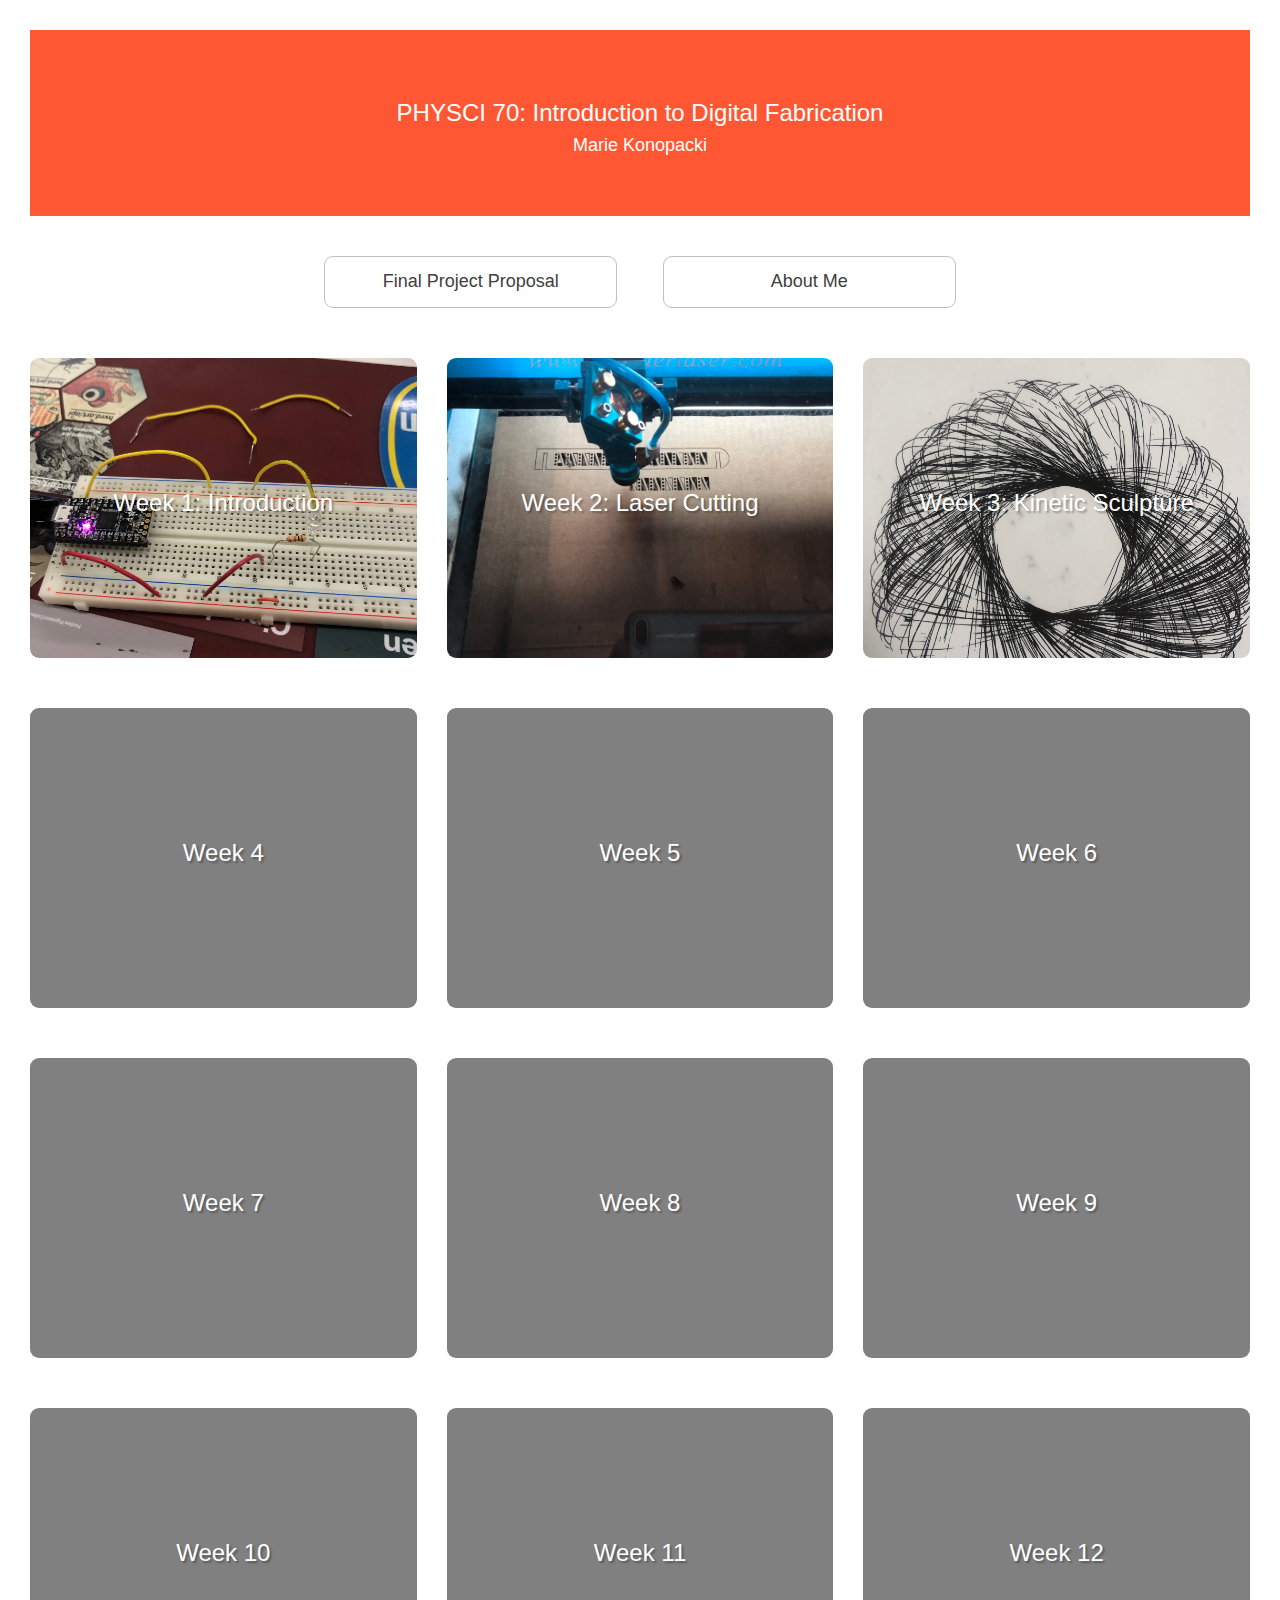
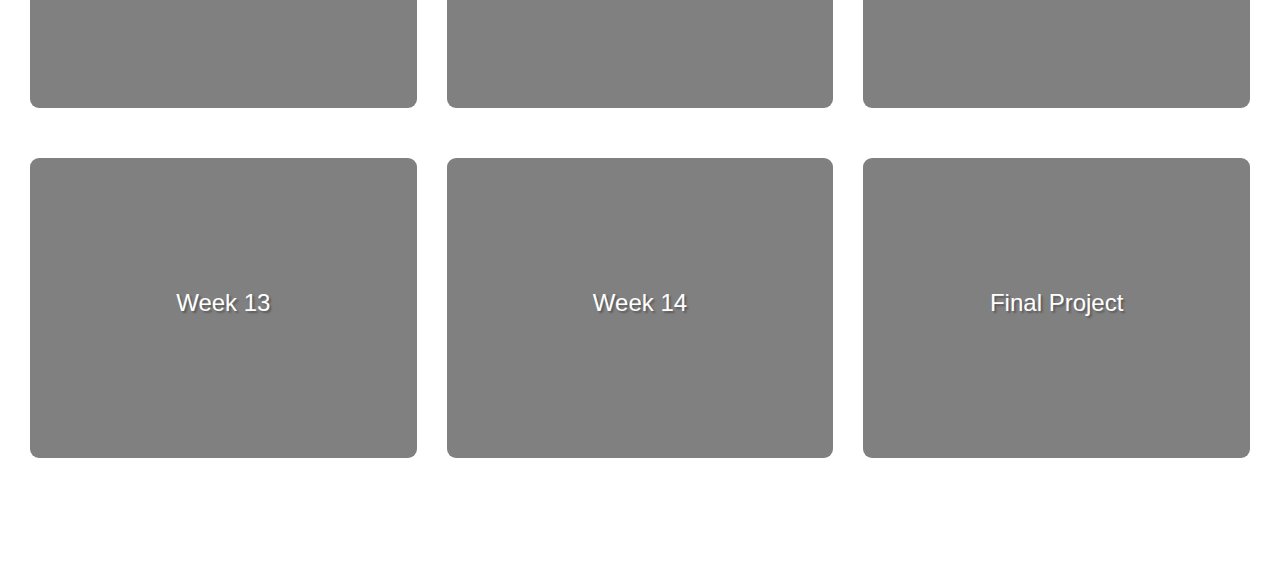
==== index.html @ bd0fceb4 "week3" ====
<!DOCTYPE html>
<html lang="en">
<head>
  <title>PHYSCI 70: Intro to Digital Fabrication </title>
  <meta charset="utf-8">
  <meta name="viewport" content="width=device-width, initial-scale=1">
  <link rel="stylesheet" href="https://maxcdn.bootstrapcdn.com/bootstrap/3.4.1/css/bootstrap.min.css">
  <script src="https://ajax.googleapis.com/ajax/libs/jquery/3.4.1/jquery.min.js"></script>
  <script src="https://maxcdn.bootstrapcdn.com/bootstrap/3.4.1/js/bootstrap.min.js"></script>
  <link href="./style.css" rel="stylesheet">
</head>
<body>

<div class="container-fluid bg-3 text-center">
  <a href="./index.html">
    <div class="header-container">
      <h3>PHYSCI 70: Introduction to Digital Fabrication </h3>
      <h4>Marie Konopacki</h4>
    </div>
  </a>
  <div class="header-buttons">
    <a href="./final-project.html">
      <div class="header-button">
        <h4>Final Project Proposal</h4>
      </div>
    </a>
    <a href="./about-me.html">
      <div class="header-button">
        <h4>About Me</h4>
      </div>
    </a>
  </div>
  <div class="row">
    <div class="col-sm-4">
      <a href="./week1.html">
        <div class="week-block" style="background-image: url('./images/week1 2.jpg')">
          <h3>Week 1: Introduction</h3>
        </div>
      </a>
    </div>
    <div class="col-sm-4">
      <a href="./week2.html">
        <div class="week-block" style="background-image: url('./images/week2 3.jpg')">
          <h3>Week 2: Laser Cutting</h3>
        </div>
      </a>
    </div>
    <div class="col-sm-4">
      <a href="./week3.html">
        <div class="week-block" style="background-image: url('./images/spirographart.jpg')">
          <h3>Week 3: Kinetic Sculpture</h3>
        </div>
      </a>
    </div>
  </div>

  <div class="row">
    <div class="col-sm-4">
      <a >
        <div class="week-block">
          <h3>Week 4</h3>
        </div>
      </a>
    </div>
    <div class="col-sm-4">
      <a>
        <div class="week-block">
          <h3>Week 5</h3>
        </div>
      </a>
    </div>
    <div class="col-sm-4">
      <a>
        <div class="week-block">
          <h3>Week 6</h3>
        </div>
      </a>
    </div>
  </div>

  <div class="row">
    <div class="col-sm-4">
      <a >
        <div class="week-block">
          <h3>Week 7</h3>
        </div>
      </a>
    </div>
    <div class="col-sm-4">
      <a>
        <div class="week-block">
          <h3>Week 8</h3>
        </div>
      </a>
    </div>
    <div class="col-sm-4">
      <a>
        <div class="week-block">
          <h3>Week 9</h3>
        </div>
      </a>
    </div>
  </div>

  <div class="row">
    <div class="col-sm-4">
      <a >
        <div class="week-block">
          <h3>Week 10</h3>
        </div>
      </a>
    </div>
    <div class="col-sm-4">
      <a>
        <div class="week-block">
          <h3>Week 11</h3>
        </div>
      </a>
    </div>
    <div class="col-sm-4">
      <a>
        <div class="week-block">
          <h3>Week 12</h3>
        </div>
      </a>
    </div>
  </div>

  <div class="row">
    <div class="col-sm-4">
      <a>
        <div class="week-block">
          <h3>Week 13</h3>
        </div>
      </a>
    </div>
    <div class="col-sm-4">
      <a>
        <div class="week-block">
          <h3>Week 14</h3>
        </div>
      </a>
    </div>
    <div class="col-sm-4">
      <a>
        <div class="week-block">
          <h3>Final Project</h3>
        </div>
      </a>
    </div>
  </div>
</div>




</div>

</body>
</html>
---- style.css ----
body {
    font: 20px Montserrat, sans-serif;
    line-height: 1.8;
    color: black;
  }

p {font-size: 16px;}

a {
  text-decoration: none;
}

a:hover {
  text-decoration: none;
}

.margin {margin-bottom: 15px;}

.container-fluid {
  padding: 30px;
  padding-bottom: 70px;
}

.header-container {
  width: 100%;
  padding: 50px;
  background-color: #FF5733;
  margin-bottom: 20px;
}

.header-container > h3 {
  color: white;
}

.header-container > h4 {
  color: white;
}


.header-buttons {
  width: 60%;
  margin: 0 auto;
}

.header-button {
  width: 40%;
  display: inline-block;
  border: 1px silver solid;
  margin: 20px;
  margin-bottom: 50px;
  padding: 5px;
  border-radius: 9px;
}

.header-button > h4 {
  color: #404040;
}

.week-block {
  height: 300px;
  background-size: cover;
  background-color: gray;
  text-align: center;
  border-radius: 9px;
  margin-bottom: 50px;
}

.week-block > h3 {
  display: inline-block;
  line-height: 250px;
  color: white;
  text-shadow: 2px 2px 2px rgba(0, 0, 0, 0.3)
}

.page-specs {
  margin-top: 40px;
  text-align: left;
}

.page-image {
  width: 100%;
}

.page-image > img {
  width: 90%;
}

.about-specs {
  width: 80%;
  margin: 40px auto;
  text-align: left;
}

.page-specs-section {
  width: 100%;
  height: 400px;
}
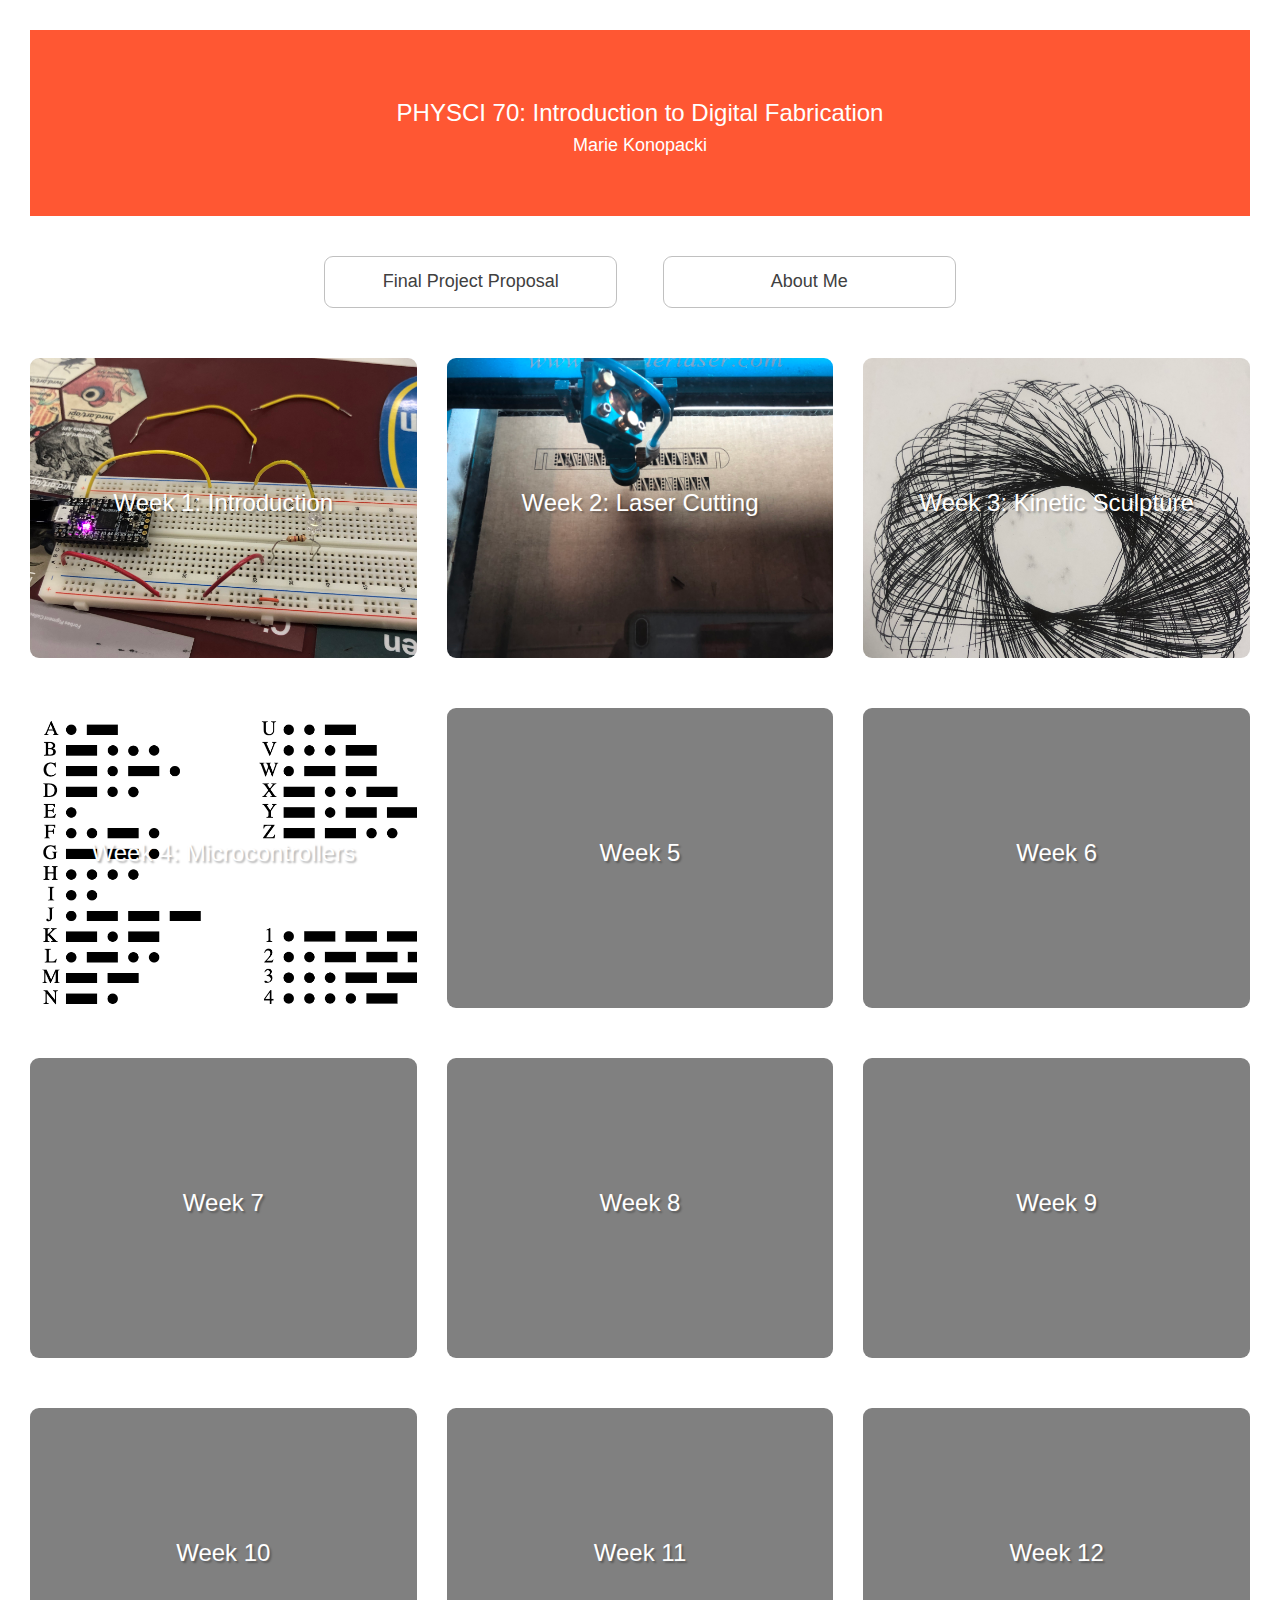
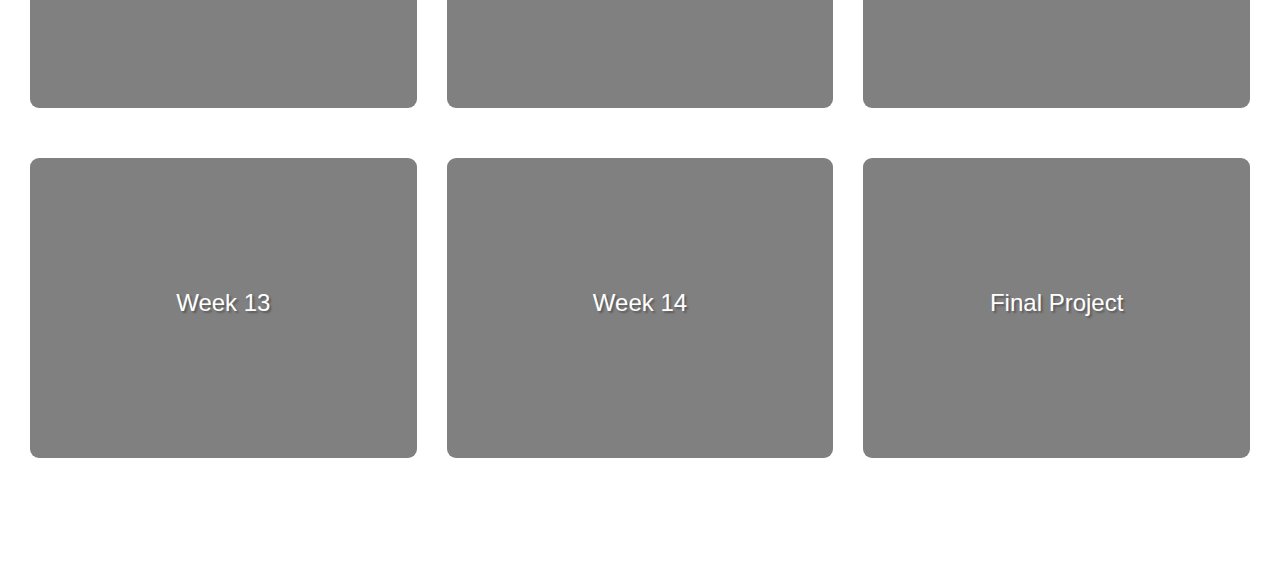
==== commit 449777e0: "week4" ====
--- a/index.html
+++ b/index.html
@@ -56,9 +56,9 @@
 
   <div class="row">
     <div class="col-sm-4">
-      <a >
-        <div class="week-block">
-          <h3>Week 4</h3>
+      <a href="./week4.html">
+        <div class="week-block" style="background-image: url('./images/week4 1.jpg')">
+          <h3>Week 4: Microcontrollers</h3>
         </div>
       </a>
     </div>
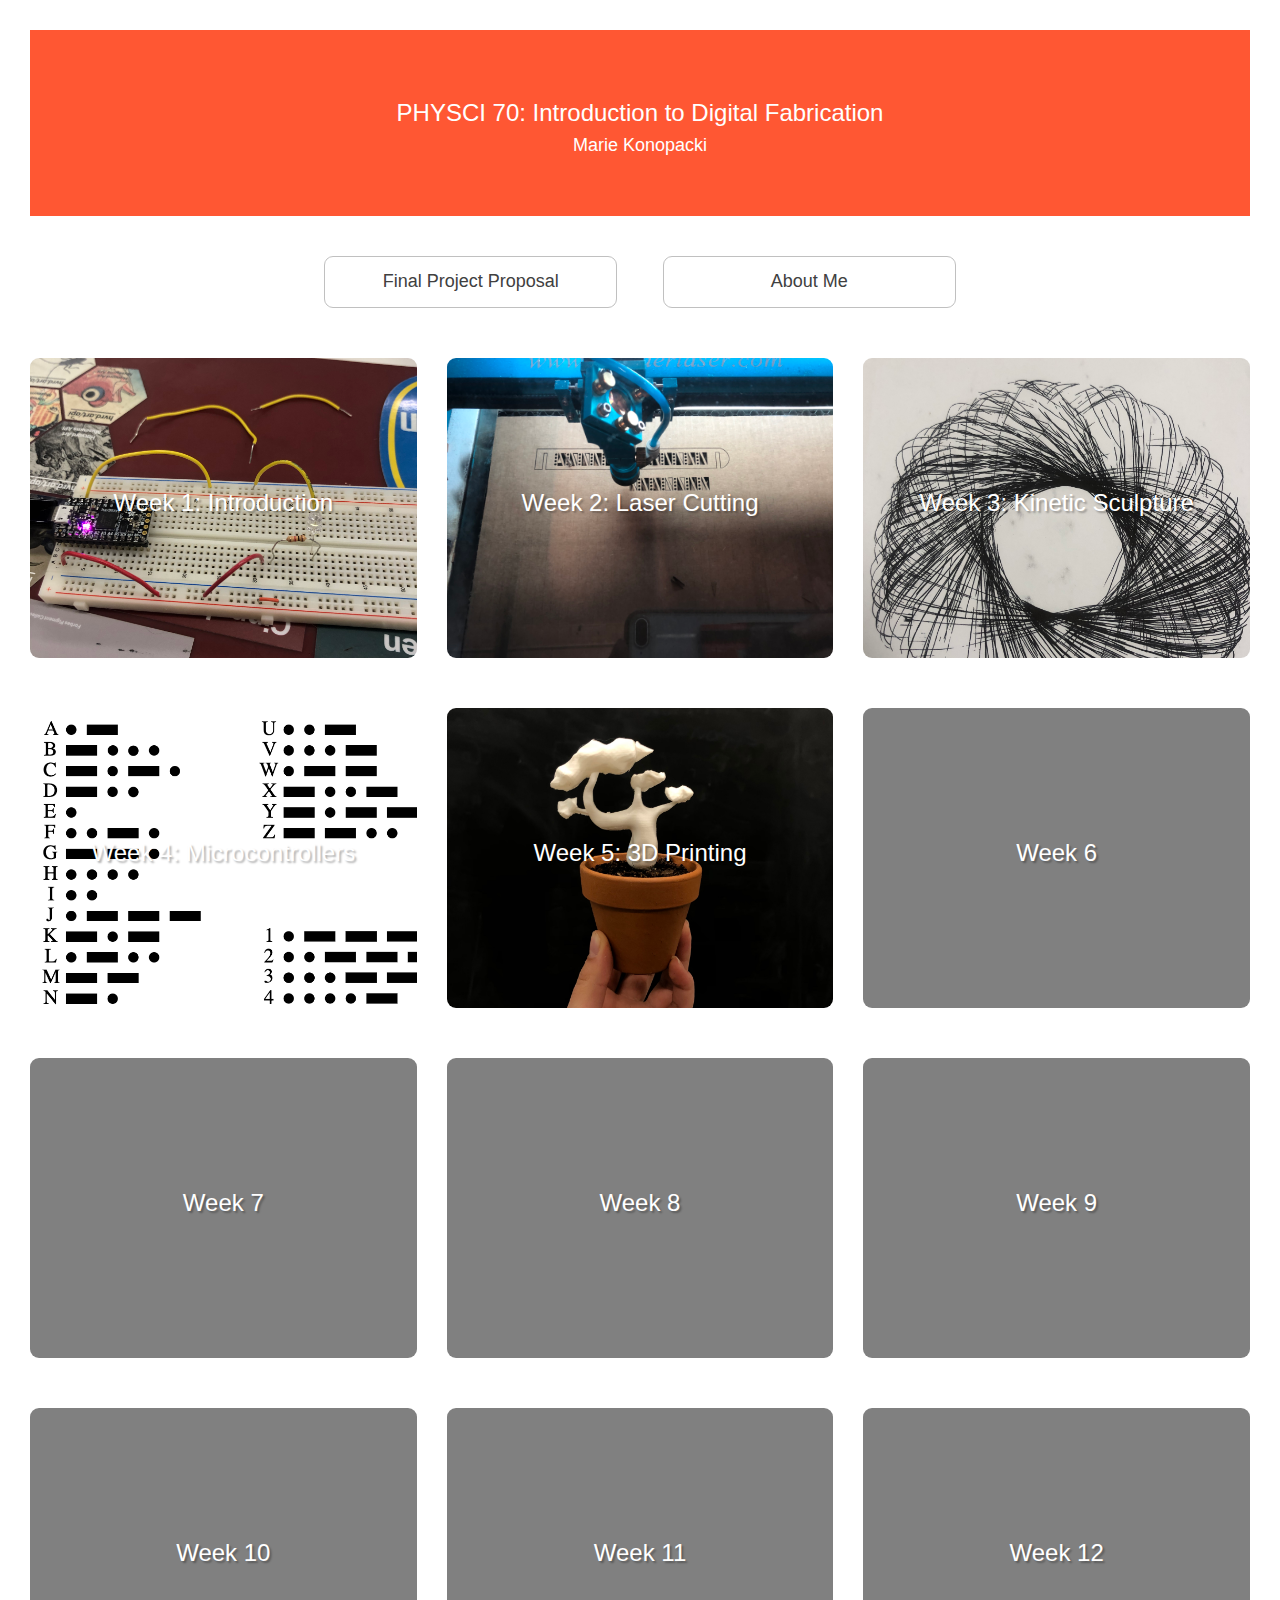
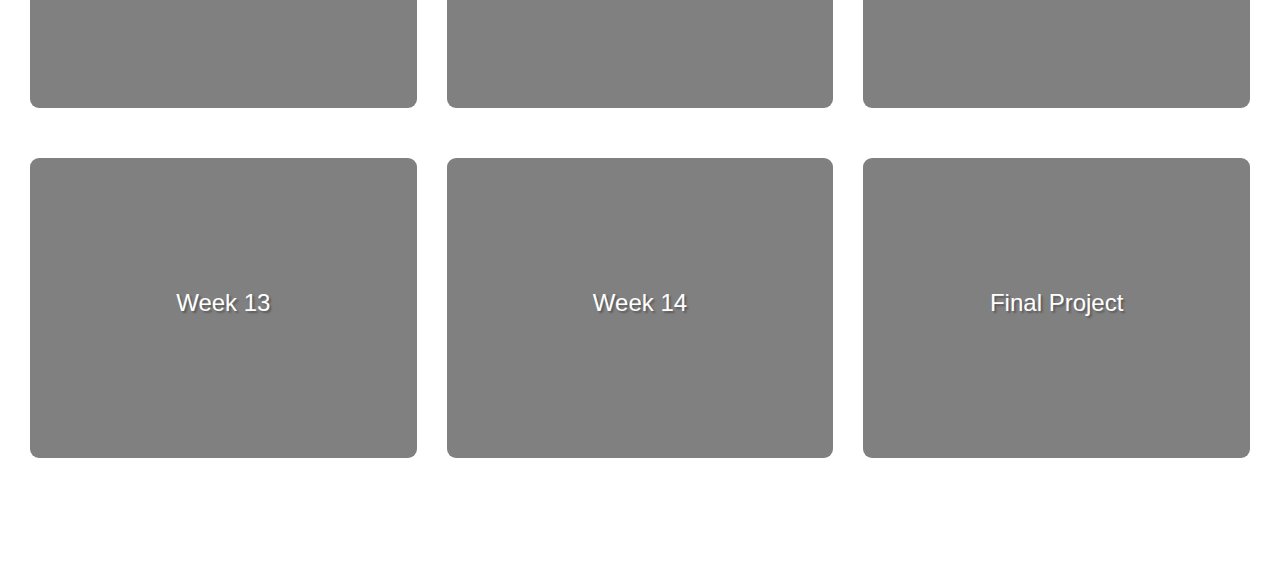
==== commit a6d4751d: "week 5" ====
--- a/index.html
+++ b/index.html
@@ -64,8 +64,8 @@
     </div>
     <div class="col-sm-4">
       <a>
-        <div class="week-block">
-          <h3>Week 5</h3>
+        <div class="week-block" style="background-image: url('./images/bonsai.jpg')">
+          <h3>Week 5: 3D Printing</h3>
         </div>
       </a>
     </div>
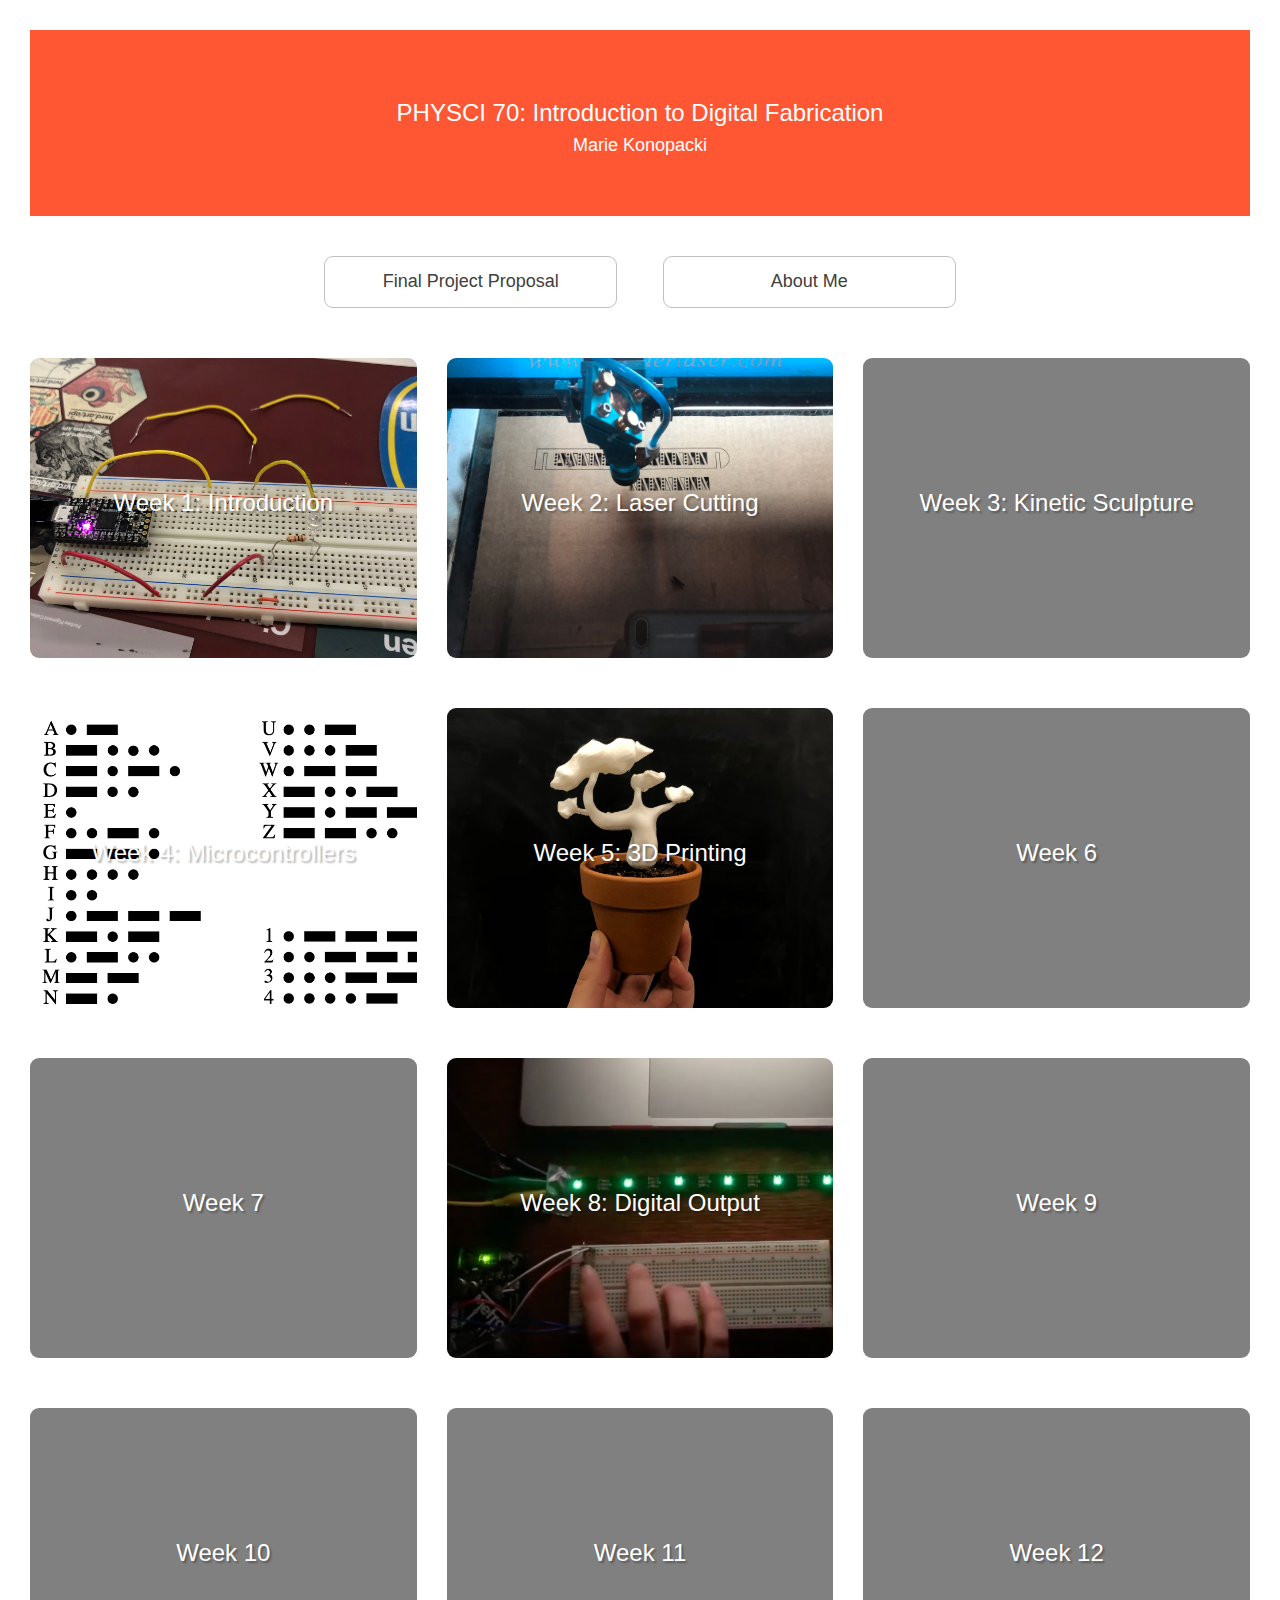
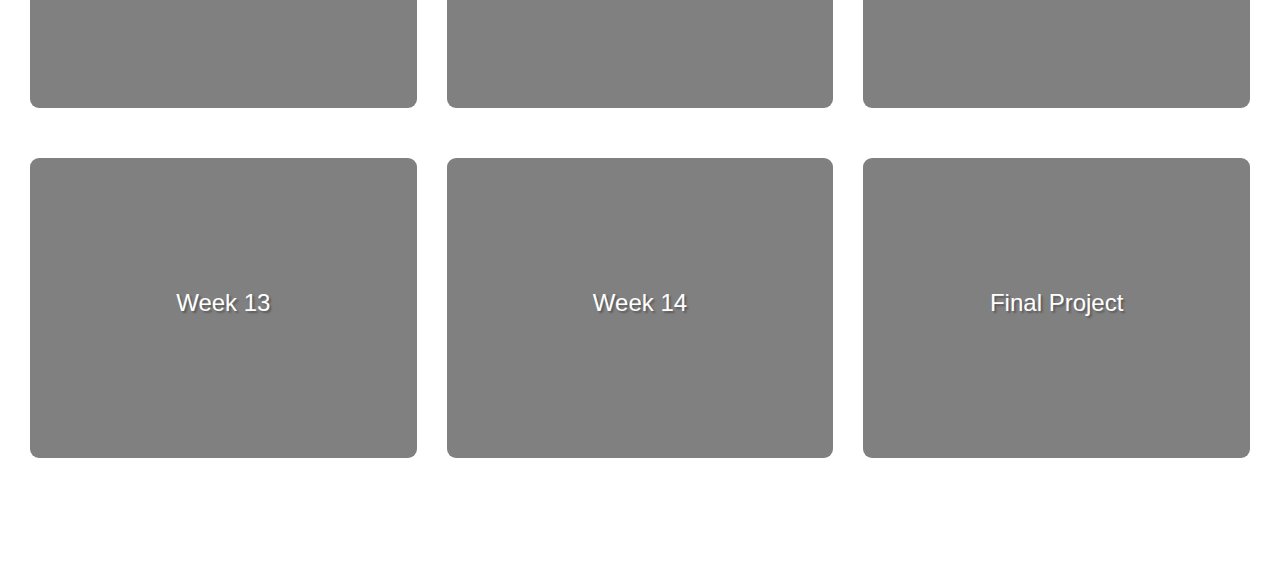
==== commit 29a25e8a: "week 8" ====
--- a/index.html
+++ b/index.html
@@ -63,7 +63,7 @@
       </a>
     </div>
     <div class="col-sm-4">
-      <a>
+      <a href="./week5.html">
         <div class="week-block" style="background-image: url('./images/bonsai.jpg')">
           <h3>Week 5: 3D Printing</h3>
         </div>
@@ -87,9 +87,9 @@
       </a>
     </div>
     <div class="col-sm-4">
-      <a>
-        <div class="week-block">
-          <h3>Week 8</h3>
+      <a href="./week8.html">
+        <div class="week-block" style="background-image: url('./images/LED.png')">
+          <h3>Week 8: Digital Output</h3>
         </div>
       </a>
     </div>
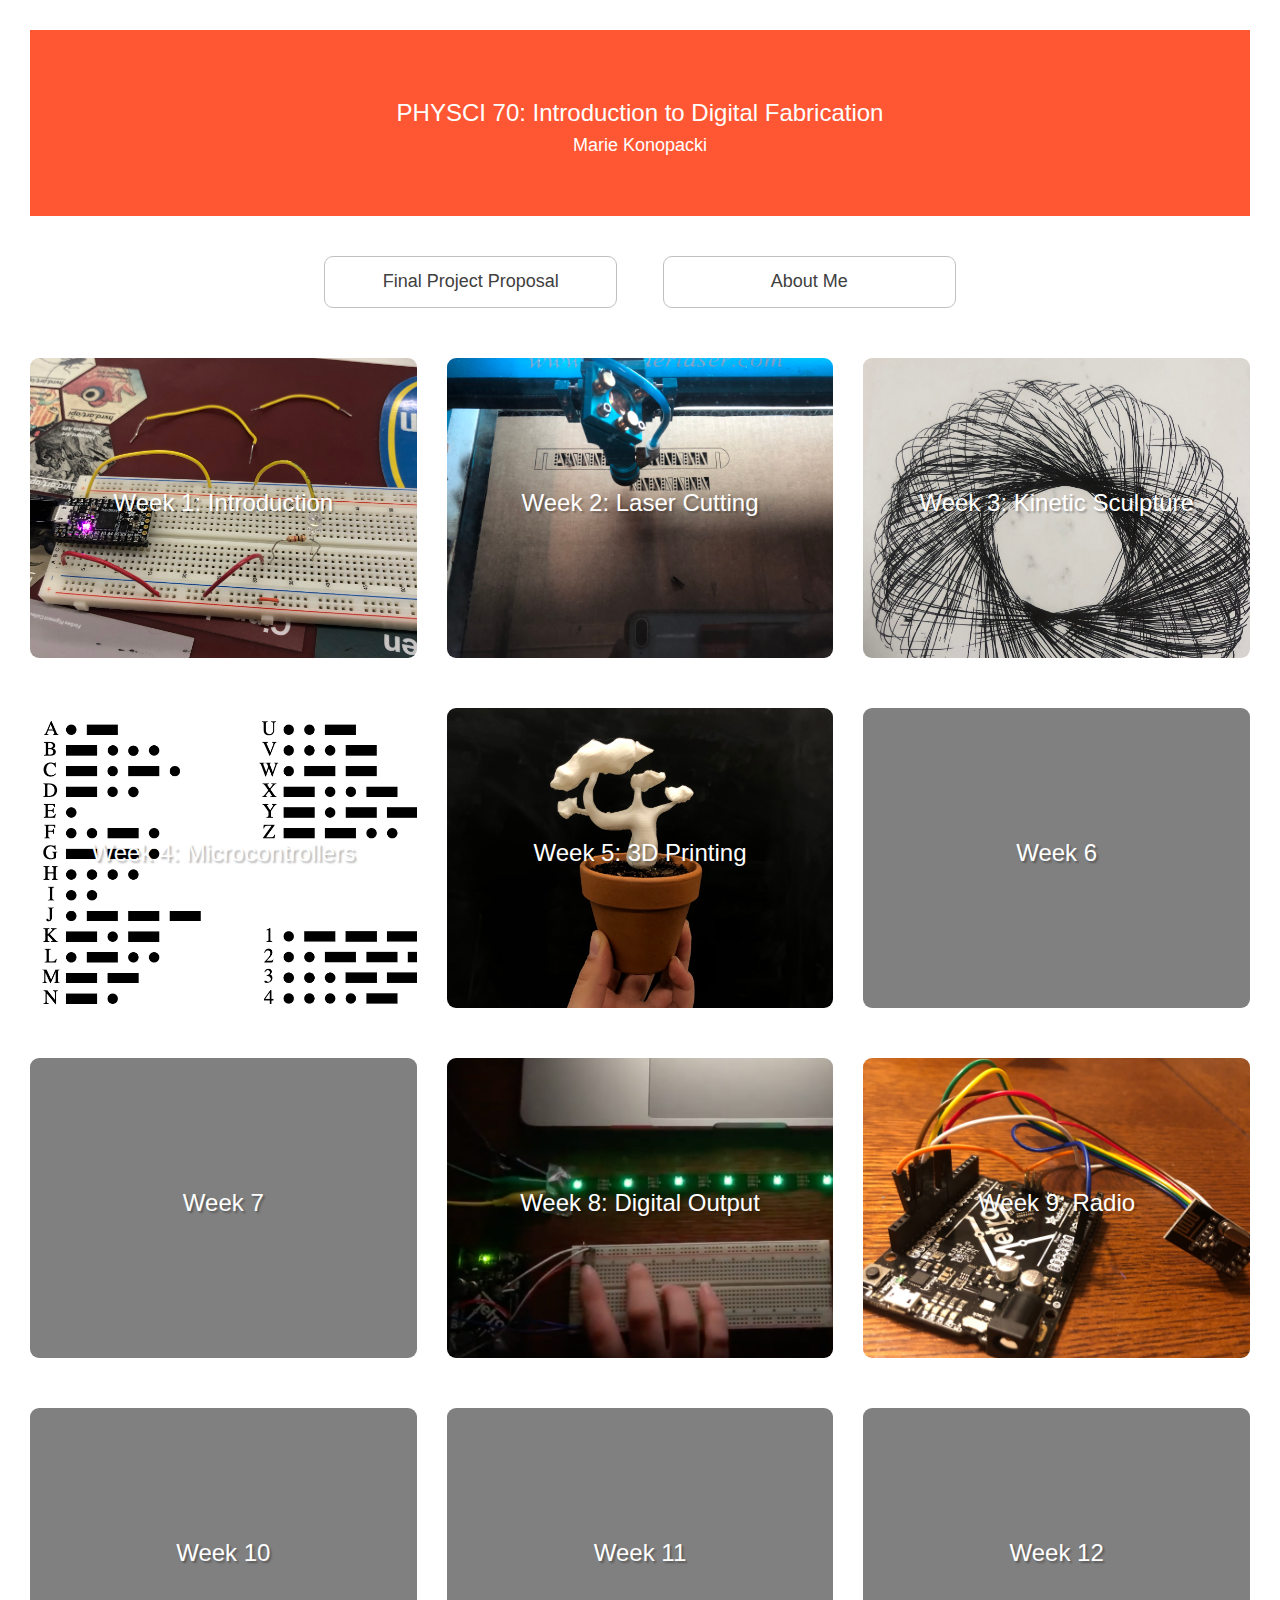
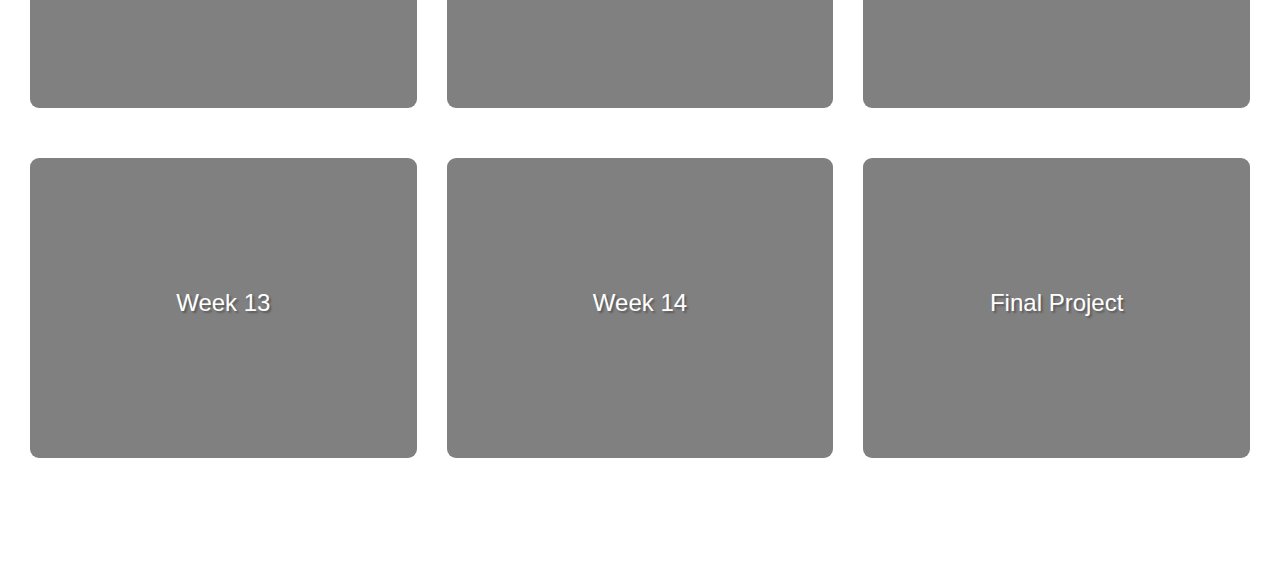
==== commit 59b35815: "week 9" ====
--- a/index.html
+++ b/index.html
@@ -94,9 +94,9 @@
       </a>
     </div>
     <div class="col-sm-4">
-      <a>
-        <div class="week-block">
-          <h3>Week 9</h3>
+      <a href="./week9.html">
+        <div class="week-block" style="background-image: url('./images/metro.jpg')">
+          <h3>Week 9: Radio</h3>
         </div>
       </a>
     </div>
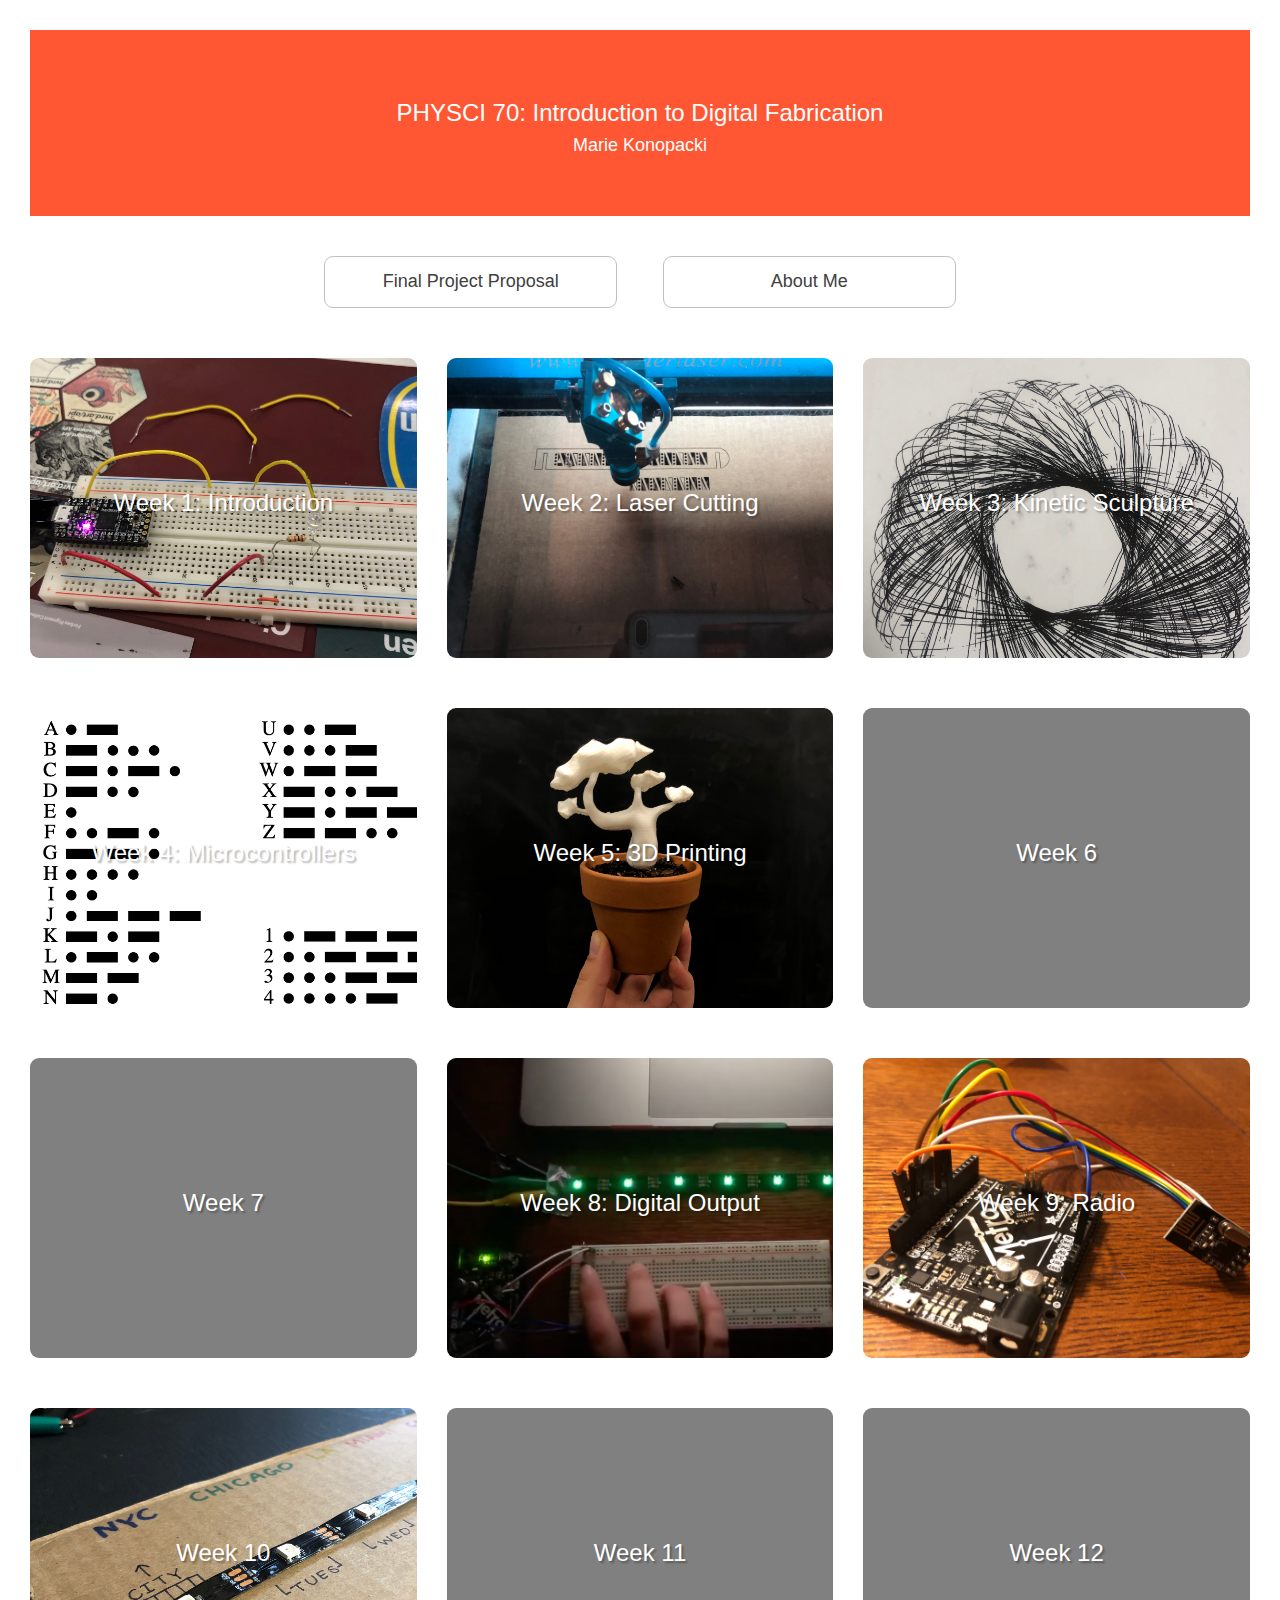
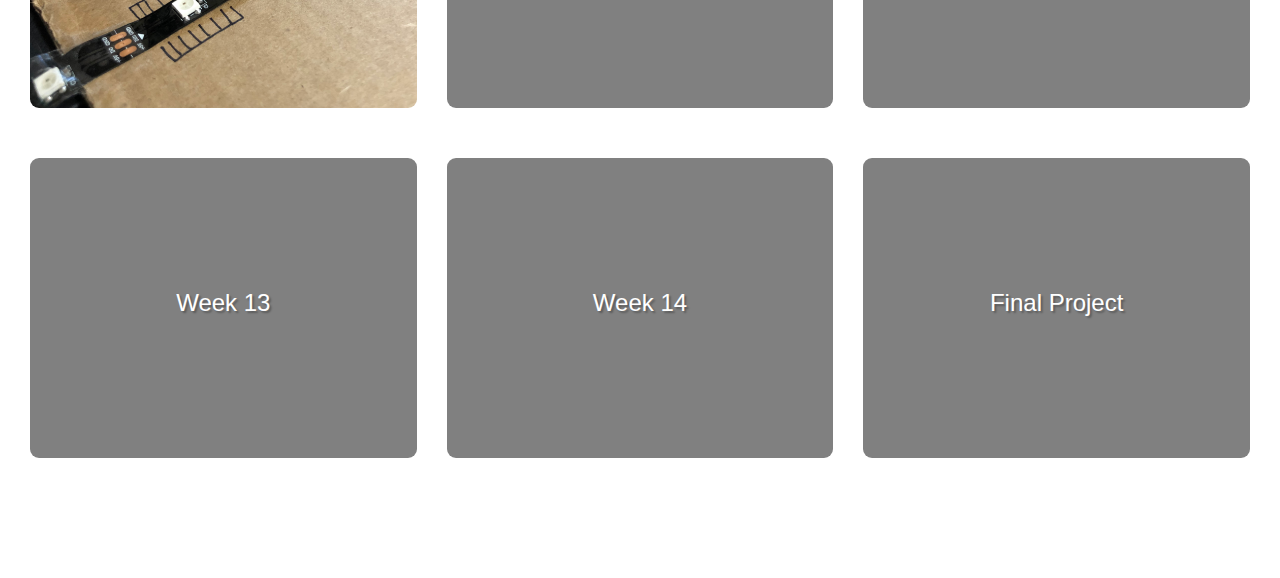
==== commit 1ff5ea39: "week10" ====
--- a/index.html
+++ b/index.html
@@ -104,8 +104,8 @@
 
   <div class="row">
     <div class="col-sm-4">
-      <a >
-        <div class="week-block">
+      <a href="./week10.html">
+        <div class="week-block" style="background-image: url('./images/weatherometer.jpg')">
           <h3>Week 10</h3>
         </div>
       </a>
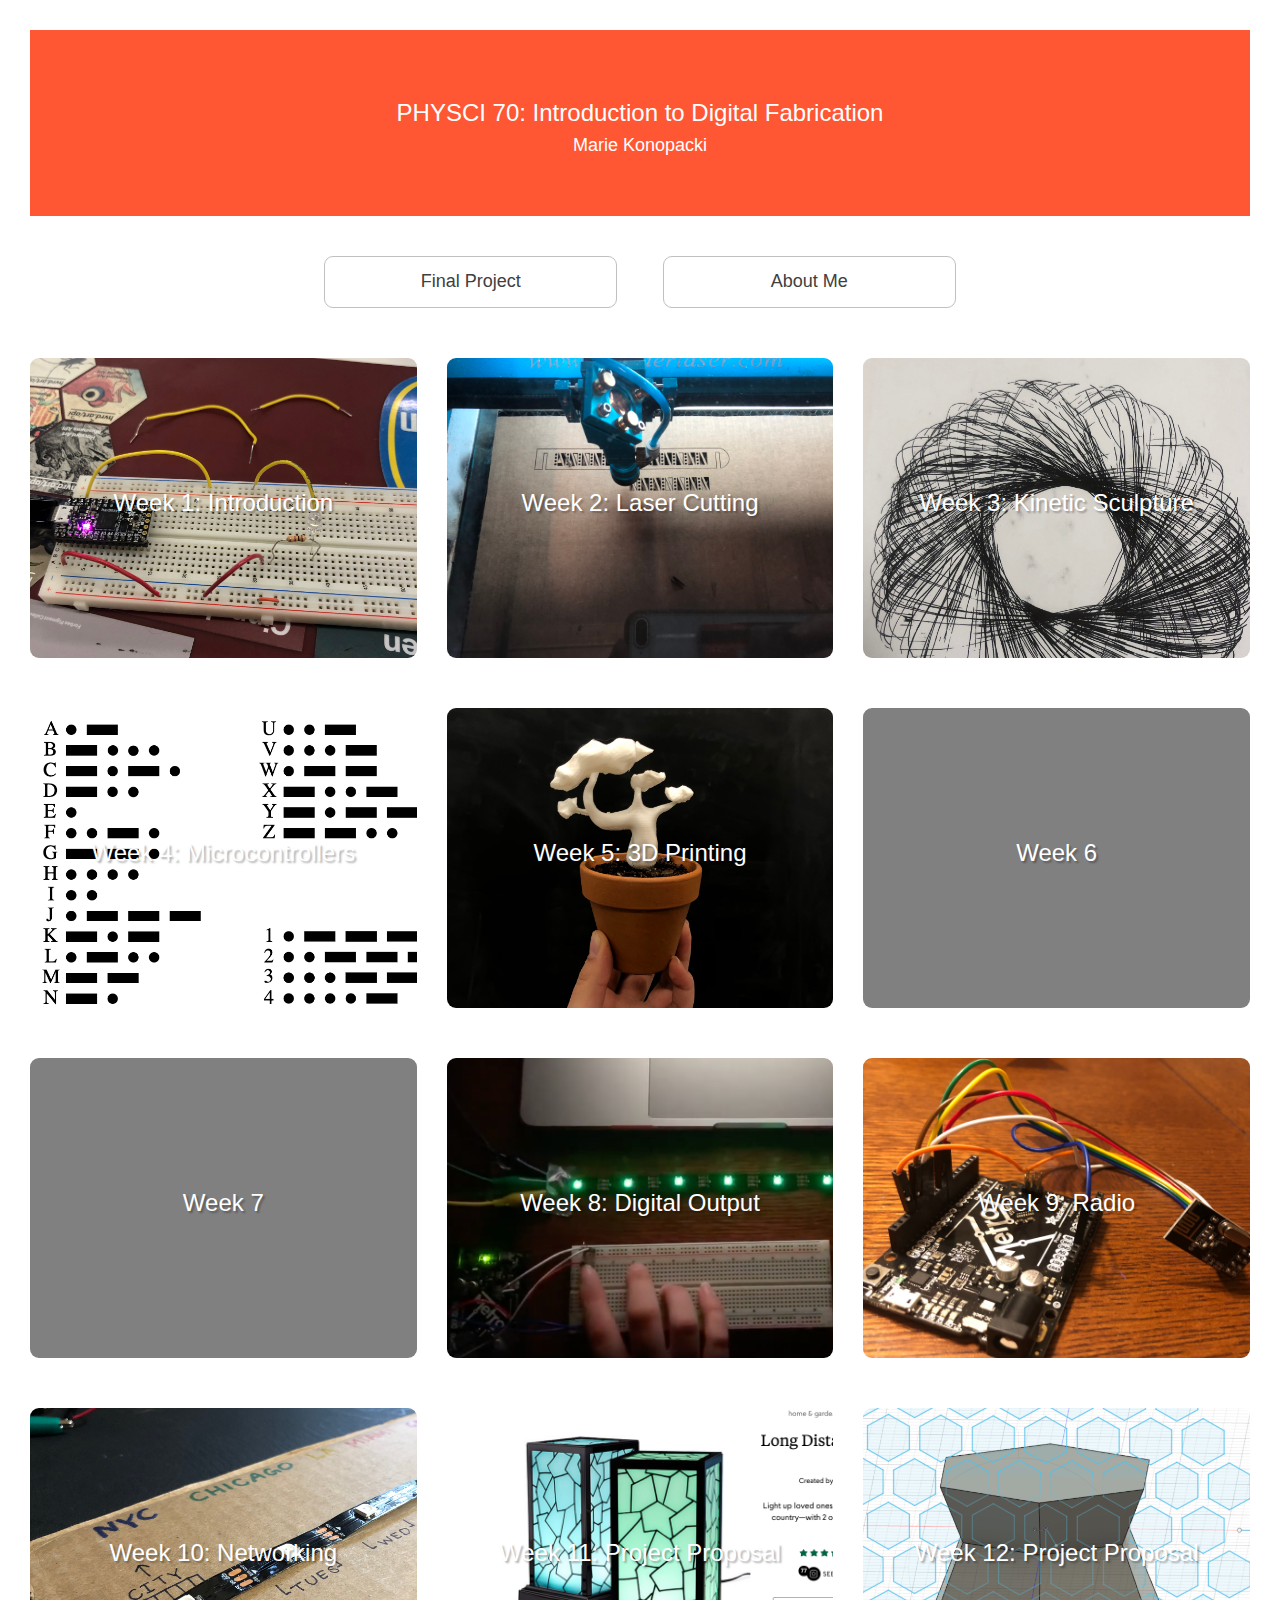
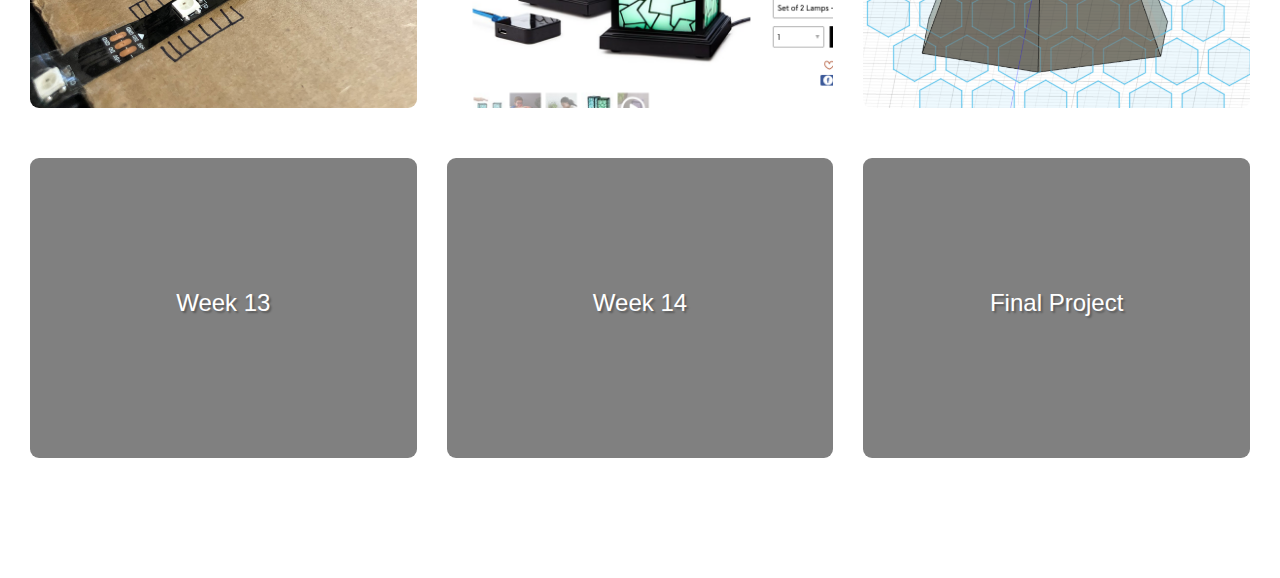
==== commit 67cc3015: "final" ====
--- a/index.html
+++ b/index.html
@@ -21,7 +21,7 @@
   <div class="header-buttons">
     <a href="./final-project.html">
       <div class="header-button">
-        <h4>Final Project Proposal</h4>
+        <h4>Final Project</h4>
       </div>
     </a>
     <a href="./about-me.html">
@@ -106,21 +106,21 @@
     <div class="col-sm-4">
       <a href="./week10.html">
         <div class="week-block" style="background-image: url('./images/weatherometer.jpg')">
-          <h3>Week 10</h3>
+          <h3>Week 10: Networking</h3>
         </div>
       </a>
     </div>
     <div class="col-sm-4">
-      <a>
-        <div class="week-block">
-          <h3>Week 11</h3>
+      <a href="./final-project-proposal.html">
+        <div class="week-block" style="background-image: url('./images/friendshiplamp.png')">
+          <h3>Week 11: Project Proposal</h3>
         </div>
       </a>
     </div>
     <div class="col-sm-4">
-      <a>
-        <div class="week-block">
-          <h3>Week 12</h3>
+      <a href="./final-project-proposal.html">
+        <div class="week-block" style="background-image: url('./images/model.png')">
+          <h3>Week 12: Project Proposal</h3>
         </div>
       </a>
     </div>
